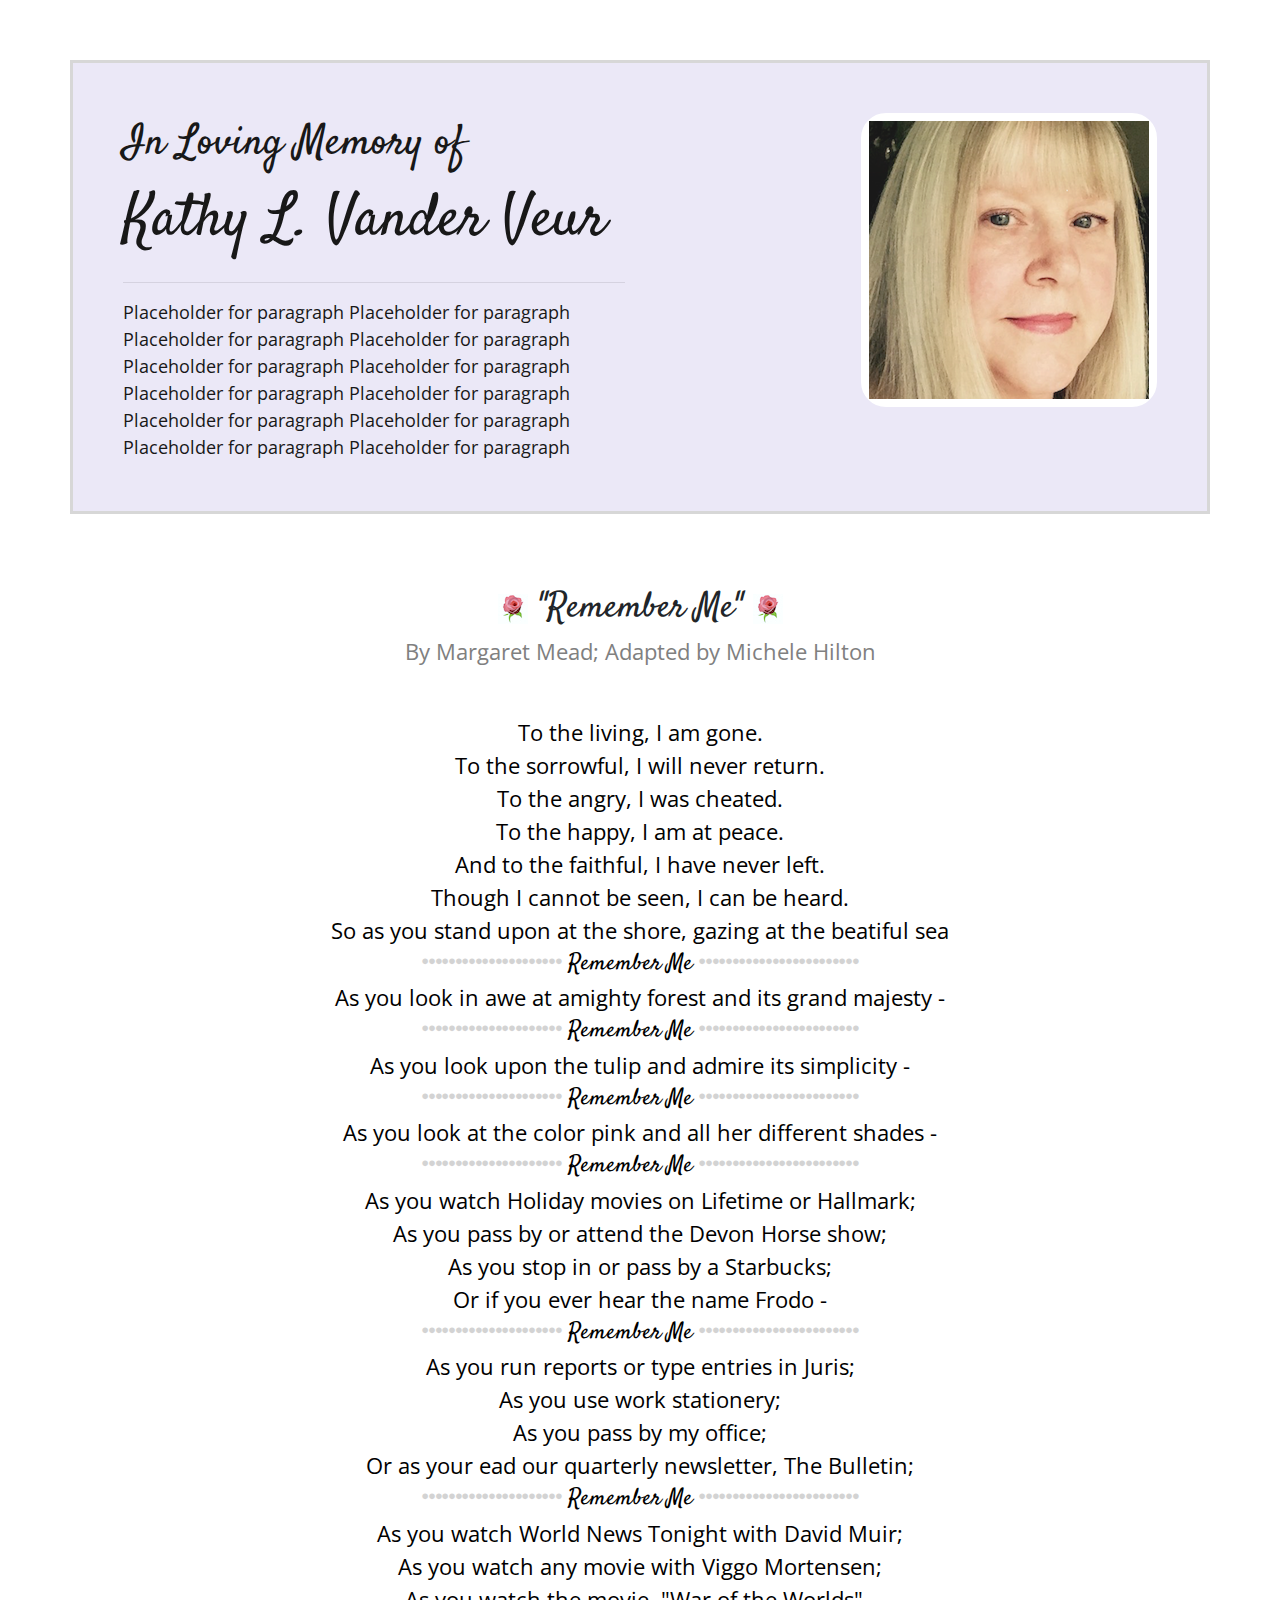
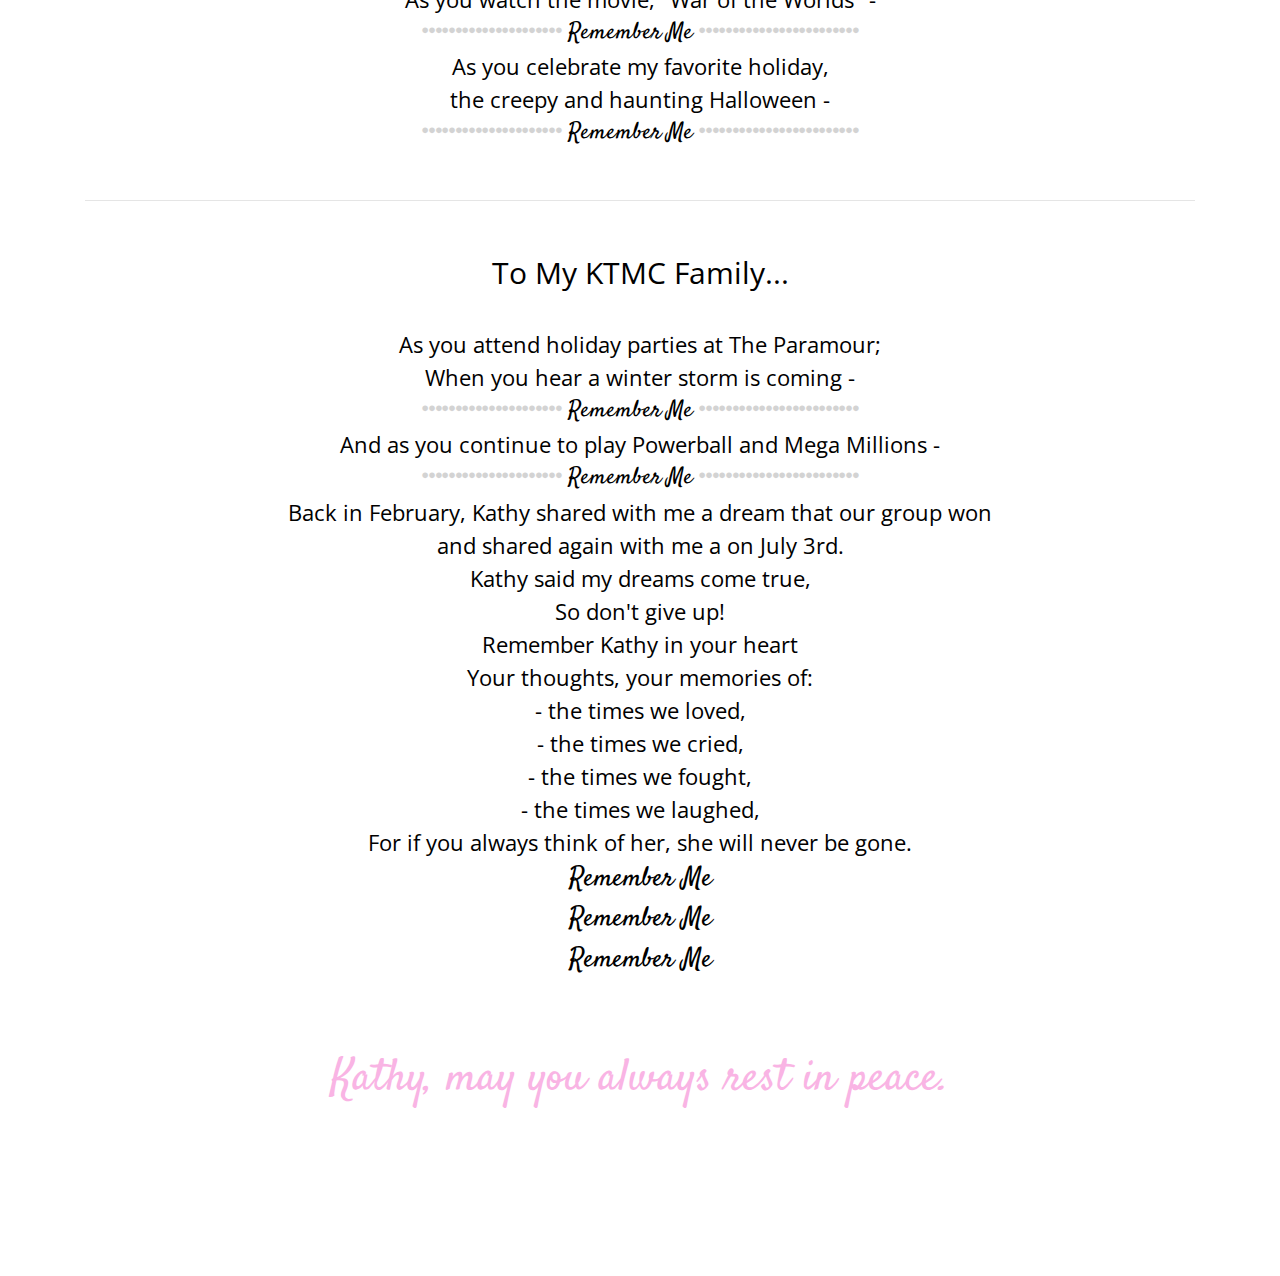
==== index.html @ 4fdae13a "memorialupdate" ====
<!DOCTYPE html>
<html lang="en">
<head>
    <meta charset="UTF-8">
    <meta name="viewport" content="width=device-width, initial-scale=1.0">
    <meta http-equiv="X-UA-Compatible" content="ie=edge">
   <!-- Bootstrap -->
   <link rel="stylesheet" href="https://maxcdn.bootstrapcdn.com/bootstrap/4.0.0/css/bootstrap.min.css">
   <!-- CSS -->
   <link rel="stylesheet" href="style.css">
   <!-- Font Awesome Icons -->
   <link rel='stylesheet' href='https://use.fontawesome.com/releases/v5.0.0/css/all.css'>
    <link rel='stylesheet' href='https://use.fontawesome.com/releases/v5.7.0/css/all.css'>
    <link rel="stylesheet" href="https://cdnjs.cloudflare.com/ajax/libs/font-awesome/4.7.0/css/font-awesome.min.css">
    <link rel='stylesheet' href='https://use.fontawesome.com/releases/v5.7.0/css/all.css' integrity='sha384-lZN37f5QGtY3VHgisS14W3ExzMWZxybE1SJSEsQp9S+oqd12jhcu+A56Ebc1zFSJ' crossorigin='anonymous'>
    <link rel='stylesheet' href='https://use.fontawesome.com/releases/v5.7.0/css/all.css' integrity='sha384-lZN37f5QGtY3VHgisS14W3ExzMWZxybE1SJSEsQp9S+oqd12jhcu+A56Ebc1zFSJ' crossorigin='anonymous'>
   <!-- Google Fonts -->
   <link href="https://fonts.googleapis.com/css?family=Caveat|Open+Sans|Open+Sans|Open+Sans+Condensed:300|Dancing+Script|Hepta+Slab|Open+Sans+Condensed:300|Roboto+Mono|Satisfy&display=swap" rel="stylesheet">
    <!-- jQuery -->
    <script src="https://cdnjs.cloudflare.com/ajax/libs/jquery/3.2.1/jquery.min.js"></script>
    <title>In Memoriam</title>
</head>

<body>

    <div class="container" id="memoriamContainer">
        <div class="row"> 
            <div class="col-lg-6">
            In Loving Memory of <div id="memName"> Kathy L. Vander Veur </div> <hr>
            <div id="memYears"> Placeholder for paragraph Placeholder for paragraph Placeholder for paragraph Placeholder for paragraph Placeholder for paragraph Placeholder for paragraph Placeholder for paragraph Placeholder for paragraph Placeholder for paragraph Placeholder for paragraph Placeholder for paragraph Placeholder for paragraph </div>
            </div>

            <div class="col-lg-6">
                <div id="imgbox">
                    <img src="KathyV.png" alt="Kathy"></div>
            </div>
        </div>
    </div> <br><br>

    <div class="container">
               <div id="memPtitle"><img src="flower3.jpg" alt="Kathy"> "Remember Me" <img src="flower3.jpg" alt="Kathy"></div>
               <div id="memAuthors">By Margaret Mead; Adapted by Michele Hilton </div><br><br>
            
        <div id="memPoem">
                To the living, I am gone.<br>
                To the sorrowful, I will never return.<br>
                To the angry, I was cheated.<br>
                To the happy, I am at peace.<br>
                And to the faithful, I have never left.<br>
                Though I cannot be seen, I can be heard.<br>
                So as you stand upon at the shore, gazing at the beatiful sea<br>
                <div id="memPtitle2"><i class="fas fa-ellipsis-h"></i><i class="fas fa-ellipsis-h"></i><i class="fas fa-ellipsis-h"></i><i class="fas fa-ellipsis-h"></i><i class="fas fa-ellipsis-h"></i><i class="fas fa-ellipsis-h"></i><i class="fas fa-ellipsis-h"></i> Remember Me <i class="fas fa-ellipsis-h"></i><i class="fas fa-ellipsis-h"></i><i class="fas fa-ellipsis-h"></i><i class="fas fa-ellipsis-h"></i><i class="fas fa-ellipsis-h"></i><i class="fas fa-ellipsis-h"></i><i class="fas fa-ellipsis-h"></i><i class="fas fa-ellipsis-h"></i></div>
                As you look in awe at amighty forest and its grand majesty - 
                <div id="memPtitle2"><i class="fas fa-ellipsis-h"></i><i class="fas fa-ellipsis-h"></i><i class="fas fa-ellipsis-h"></i><i class="fas fa-ellipsis-h"></i><i class="fas fa-ellipsis-h"></i><i class="fas fa-ellipsis-h"></i><i class="fas fa-ellipsis-h"></i> Remember Me <i class="fas fa-ellipsis-h"></i><i class="fas fa-ellipsis-h"></i><i class="fas fa-ellipsis-h"></i><i class="fas fa-ellipsis-h"></i><i class="fas fa-ellipsis-h"></i><i class="fas fa-ellipsis-h"></i><i class="fas fa-ellipsis-h"></i><i class="fas fa-ellipsis-h"></i></div>
                As you look upon the tulip and admire its simplicity -<br>
                <div id="memPtitle2"><i class="fas fa-ellipsis-h"></i><i class="fas fa-ellipsis-h"></i><i class="fas fa-ellipsis-h"></i><i class="fas fa-ellipsis-h"></i><i class="fas fa-ellipsis-h"></i><i class="fas fa-ellipsis-h"></i><i class="fas fa-ellipsis-h"></i> Remember Me <i class="fas fa-ellipsis-h"></i><i class="fas fa-ellipsis-h"></i><i class="fas fa-ellipsis-h"></i><i class="fas fa-ellipsis-h"></i><i class="fas fa-ellipsis-h"></i><i class="fas fa-ellipsis-h"></i><i class="fas fa-ellipsis-h"></i><i class="fas fa-ellipsis-h"></i></div>
                As you look at the color pink and all her different shades -<br>
                <div id="memPtitle2"><i class="fas fa-ellipsis-h"></i><i class="fas fa-ellipsis-h"></i><i class="fas fa-ellipsis-h"></i><i class="fas fa-ellipsis-h"></i><i class="fas fa-ellipsis-h"></i><i class="fas fa-ellipsis-h"></i><i class="fas fa-ellipsis-h"></i> Remember Me <i class="fas fa-ellipsis-h"></i><i class="fas fa-ellipsis-h"></i><i class="fas fa-ellipsis-h"></i><i class="fas fa-ellipsis-h"></i><i class="fas fa-ellipsis-h"></i><i class="fas fa-ellipsis-h"></i><i class="fas fa-ellipsis-h"></i><i class="fas fa-ellipsis-h"></i></div>
                As you watch Holiday movies on Lifetime or Hallmark; <br>
                As you pass by or attend the Devon Horse show; <br>
                As you stop in or pass by a Starbucks; <br>
                Or if you ever hear the name Frodo - 
                <div id="memPtitle2"><i class="fas fa-ellipsis-h"></i><i class="fas fa-ellipsis-h"></i><i class="fas fa-ellipsis-h"></i><i class="fas fa-ellipsis-h"></i><i class="fas fa-ellipsis-h"></i><i class="fas fa-ellipsis-h"></i><i class="fas fa-ellipsis-h"></i> Remember Me <i class="fas fa-ellipsis-h"></i><i class="fas fa-ellipsis-h"></i><i class="fas fa-ellipsis-h"></i><i class="fas fa-ellipsis-h"></i><i class="fas fa-ellipsis-h"></i><i class="fas fa-ellipsis-h"></i><i class="fas fa-ellipsis-h"></i><i class="fas fa-ellipsis-h"></i></div>
                As you run reports or type entries in Juris; <br>
                As you use work stationery; <br>
                As you pass by my office; <br>
                Or as your ead our quarterly newsletter, The Bulletin; <br>
                <div id="memPtitle2"><i class="fas fa-ellipsis-h"></i><i class="fas fa-ellipsis-h"></i><i class="fas fa-ellipsis-h"></i><i class="fas fa-ellipsis-h"></i><i class="fas fa-ellipsis-h"></i><i class="fas fa-ellipsis-h"></i><i class="fas fa-ellipsis-h"></i> Remember Me <i class="fas fa-ellipsis-h"></i><i class="fas fa-ellipsis-h"></i><i class="fas fa-ellipsis-h"></i><i class="fas fa-ellipsis-h"></i><i class="fas fa-ellipsis-h"></i><i class="fas fa-ellipsis-h"></i><i class="fas fa-ellipsis-h"></i><i class="fas fa-ellipsis-h"></i></div>
                As you watch World News Tonight with David Muir; <br>
                As you watch any movie with Viggo Mortensen; <br>
                As you watch the movie, "War of the Worlds" -
                <div id="memPtitle2"><i class="fas fa-ellipsis-h"></i><i class="fas fa-ellipsis-h"></i><i class="fas fa-ellipsis-h"></i><i class="fas fa-ellipsis-h"></i><i class="fas fa-ellipsis-h"></i><i class="fas fa-ellipsis-h"></i><i class="fas fa-ellipsis-h"></i> Remember Me <i class="fas fa-ellipsis-h"></i><i class="fas fa-ellipsis-h"></i><i class="fas fa-ellipsis-h"></i><i class="fas fa-ellipsis-h"></i><i class="fas fa-ellipsis-h"></i><i class="fas fa-ellipsis-h"></i><i class="fas fa-ellipsis-h"></i><i class="fas fa-ellipsis-h"></i></div>
                As you celebrate my favorite holiday, <br>
                the creepy and haunting Halloween - <br> 
                <div id="memPtitle2"><i class="fas fa-ellipsis-h"></i><i class="fas fa-ellipsis-h"></i><i class="fas fa-ellipsis-h"></i><i class="fas fa-ellipsis-h"></i><i class="fas fa-ellipsis-h"></i><i class="fas fa-ellipsis-h"></i><i class="fas fa-ellipsis-h"></i> Remember Me <i class="fas fa-ellipsis-h"></i><i class="fas fa-ellipsis-h"></i><i class="fas fa-ellipsis-h"></i><i class="fas fa-ellipsis-h"></i><i class="fas fa-ellipsis-h"></i><i class="fas fa-ellipsis-h"></i><i class="fas fa-ellipsis-h"></i><i class="fas fa-ellipsis-h"></i></div>
               <br><hr>
                 <br><div id="break">To My KTMC Family... </div><br>
                 As you attend holiday parties at The Paramour; <br>
                 When you hear a winter storm is coming - <br>
                 <div id="memPtitle2"><i class="fas fa-ellipsis-h"></i><i class="fas fa-ellipsis-h"></i><i class="fas fa-ellipsis-h"></i><i class="fas fa-ellipsis-h"></i><i class="fas fa-ellipsis-h"></i><i class="fas fa-ellipsis-h"></i><i class="fas fa-ellipsis-h"></i> Remember Me <i class="fas fa-ellipsis-h"></i><i class="fas fa-ellipsis-h"></i><i class="fas fa-ellipsis-h"></i><i class="fas fa-ellipsis-h"></i><i class="fas fa-ellipsis-h"></i><i class="fas fa-ellipsis-h"></i><i class="fas fa-ellipsis-h"></i><i class="fas fa-ellipsis-h"></i></div>
                And as you continue to play Powerball and Mega Millions - <br> 
                <div id="memPtitle2"><i class="fas fa-ellipsis-h"></i><i class="fas fa-ellipsis-h"></i><i class="fas fa-ellipsis-h"></i><i class="fas fa-ellipsis-h"></i><i class="fas fa-ellipsis-h"></i><i class="fas fa-ellipsis-h"></i><i class="fas fa-ellipsis-h"></i> Remember Me <i class="fas fa-ellipsis-h"></i><i class="fas fa-ellipsis-h"></i><i class="fas fa-ellipsis-h"></i><i class="fas fa-ellipsis-h"></i><i class="fas fa-ellipsis-h"></i><i class="fas fa-ellipsis-h"></i><i class="fas fa-ellipsis-h"></i><i class="fas fa-ellipsis-h"></i></div>
                Back in February, Kathy shared with me a dream that our group won <br>
                and shared again with me a on July 3rd. <br>
                Kathy said my dreams come true, <br>
                So don't give up! <br> 
                Remember Kathy in your heart <br> 
                Your thoughts, your memories of: <br> 
                - the times we loved, <br>
                - the times we cried, <br>
                - the times we fought, <br>
                - the times we laughed, <br> 
                For if you always think of her, she will never be gone. <br>
                <div id="memPtitle3"> Remember Me </div>
                <div id="memPtitle3"> Remember Me </div>
                <div id="memPtitle3"> Remember Me </div> <br><br>

                <div id="memPtitle4"> Kathy, may you always rest in peace. </div> <br><br>
            
                
       
            </div>
     </div>
            
        
        


    
    <br><br><br><br>
</body>
</html>
---- style.css ----
#memoriamContainer {
    font-family: 'Satisfy', cursive;
    font-size: 42px; 
    background-color: #E9E6F7;
    opacity: 0.9; 
    color: black; 
    margin-top: 60px; 
    padding: 50px; 
    border: 3px solid lightgray; 
}

#memName {
    color: black;
    font-size: 60px;  
}

#imgbox {
    float: right; 
    border: 8px solid white; 
    border-radius: 25px;
    /* transform: rotate(1deg); */
}


#memPtitle {
    font-family: 'Satisfy', cursive;
    text-align: left;
    margin-top: 20px; 
    font-size: 35px; 
    text-align: center; 
}

#memAuthors {
    font-family: 'Open Sans Condensed', sans-serif;
    font-size: 22px; 
    color: gray;
    text-align: center; 
}

#memYears {
    font-family: 'Open Sans Condensed', sans-serif;
    font-size: 18px; 
}

#memPoem {
    color: black; 
    margin: 0 auto;
    text-align: center; 
    font-size: 22px; 
    font-family: 'Open Sans Condensed', sans-serif;
}

#memPtitle2 {
    font-family: 'Satisfy', cursive;
    text-align: center;
    font-size: 23px; 
    /* margin-left: 285px;  */
}

.fa-ellipsis-h {
    color: lightgray; 
    font-size: 20px; 
}

#break {
    font-size: 30px; 
}

#memPtitle3 {
    font-family: 'Satisfy', cursive;
    text-align: center;
    font-size: 27px; 
    /* margin-left: 285px;  */
}

#memPtitle4 {
    font-family: 'Satisfy', cursive;
    text-align: center;
    font-size: 45px; 
    color: #F9B4E4; 
    /* margin-left: 285px;  */
}
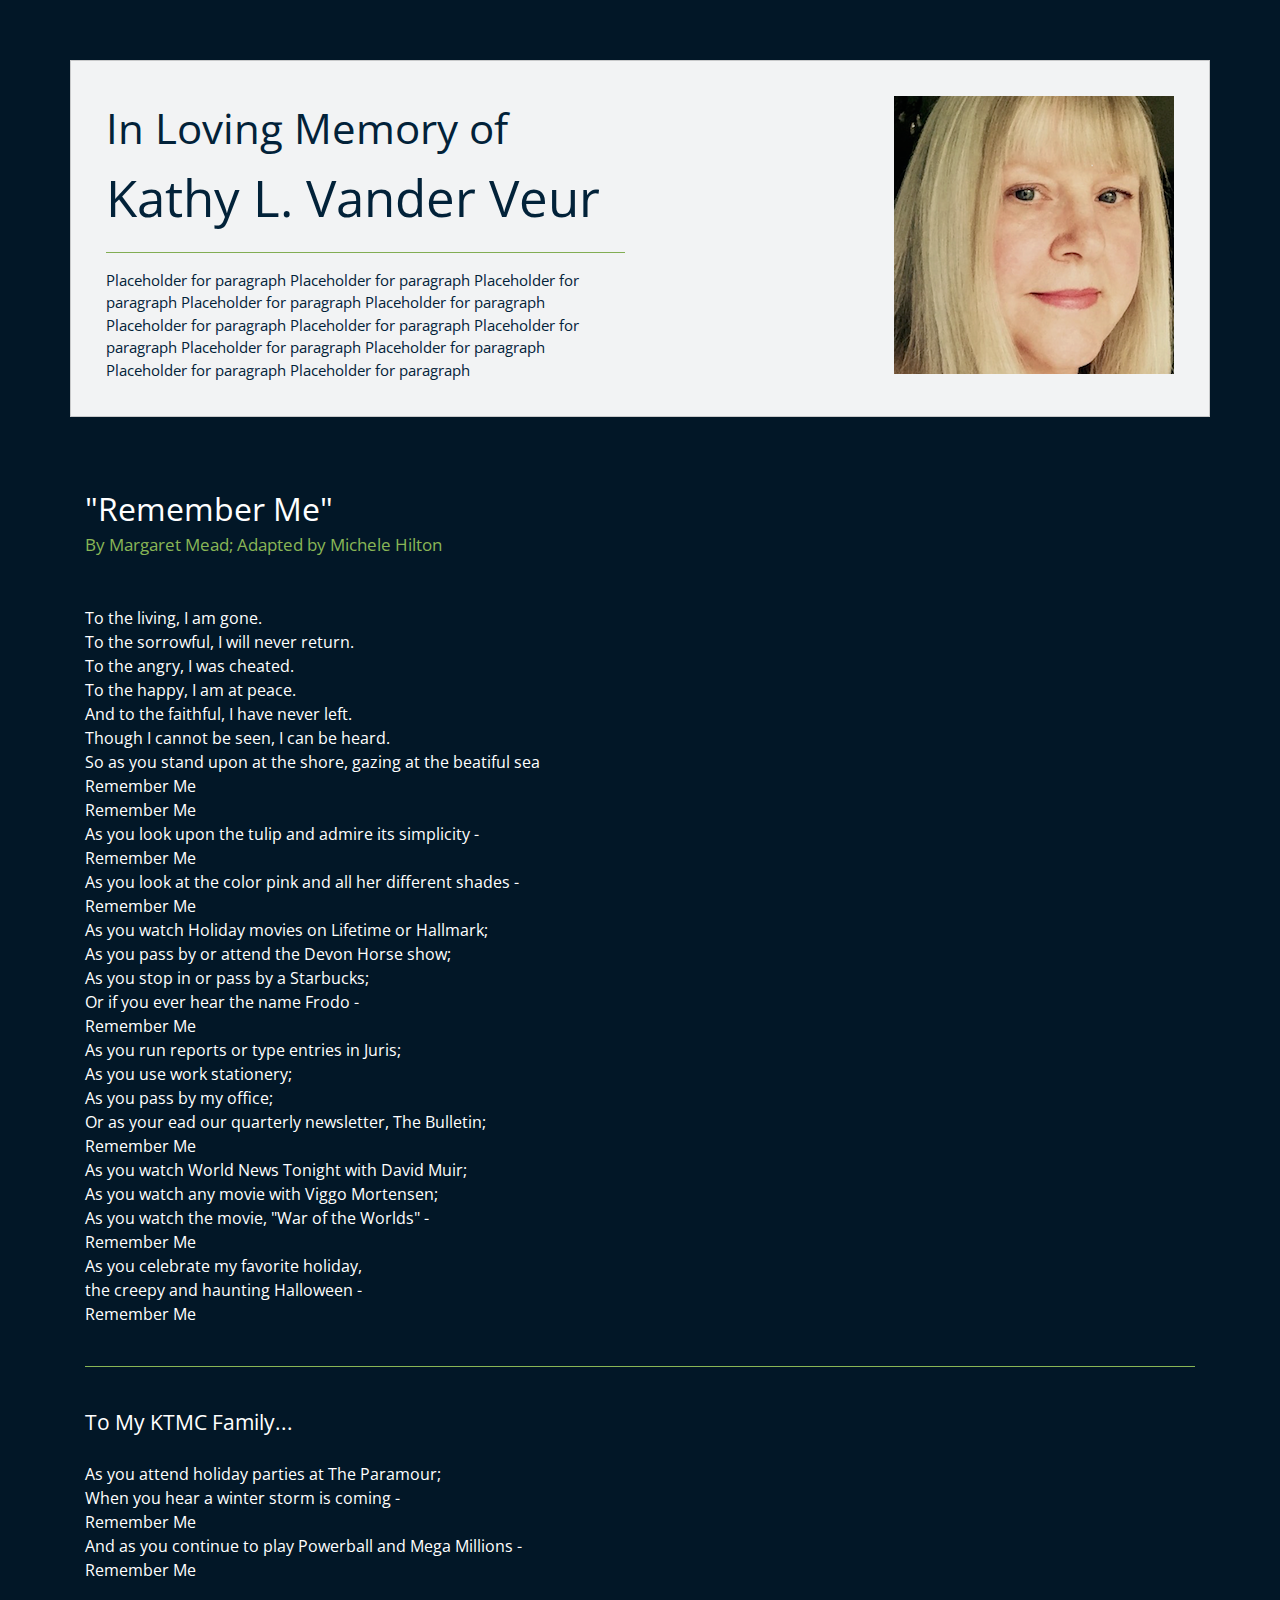
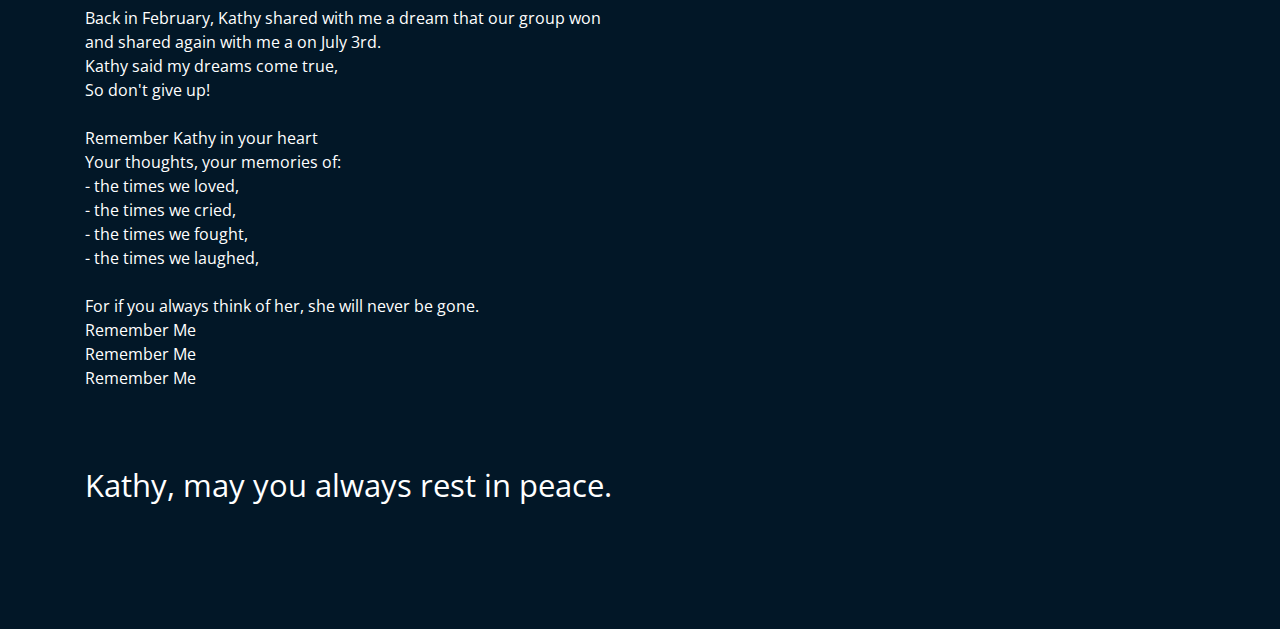
==== commit 6efd04ca: "Update index.html" ====
--- a/index.html
+++ b/index.html
@@ -38,7 +38,7 @@
     </div> <br><br>
 
     <div class="container">
-               <div id="memPtitle"><img src="flower3.jpg" alt="Kathy"> "Remember Me" <img src="flower3.jpg" alt="Kathy"></div>
+               <div id="memPtitle">"Remember Me"</div>
                <div id="memAuthors">By Margaret Mead; Adapted by Michele Hilton </div><br><br>
             
         <div id="memPoem">
@@ -49,53 +49,52 @@
                 And to the faithful, I have never left.<br>
                 Though I cannot be seen, I can be heard.<br>
                 So as you stand upon at the shore, gazing at the beatiful sea<br>
-                <div id="memPtitle2"><i class="fas fa-ellipsis-h"></i><i class="fas fa-ellipsis-h"></i><i class="fas fa-ellipsis-h"></i><i class="fas fa-ellipsis-h"></i><i class="fas fa-ellipsis-h"></i><i class="fas fa-ellipsis-h"></i><i class="fas fa-ellipsis-h"></i> Remember Me <i class="fas fa-ellipsis-h"></i><i class="fas fa-ellipsis-h"></i><i class="fas fa-ellipsis-h"></i><i class="fas fa-ellipsis-h"></i><i class="fas fa-ellipsis-h"></i><i class="fas fa-ellipsis-h"></i><i class="fas fa-ellipsis-h"></i><i class="fas fa-ellipsis-h"></i></div>
-                As you look in awe at amighty forest and its grand majesty - 
-                <div id="memPtitle2"><i class="fas fa-ellipsis-h"></i><i class="fas fa-ellipsis-h"></i><i class="fas fa-ellipsis-h"></i><i class="fas fa-ellipsis-h"></i><i class="fas fa-ellipsis-h"></i><i class="fas fa-ellipsis-h"></i><i class="fas fa-ellipsis-h"></i> Remember Me <i class="fas fa-ellipsis-h"></i><i class="fas fa-ellipsis-h"></i><i class="fas fa-ellipsis-h"></i><i class="fas fa-ellipsis-h"></i><i class="fas fa-ellipsis-h"></i><i class="fas fa-ellipsis-h"></i><i class="fas fa-ellipsis-h"></i><i class="fas fa-ellipsis-h"></i></div>
+                <div id="memPtitle2">Remember Me</div>
+                <div id="memPtitle2">Remember Me</div>
                 As you look upon the tulip and admire its simplicity -<br>
-                <div id="memPtitle2"><i class="fas fa-ellipsis-h"></i><i class="fas fa-ellipsis-h"></i><i class="fas fa-ellipsis-h"></i><i class="fas fa-ellipsis-h"></i><i class="fas fa-ellipsis-h"></i><i class="fas fa-ellipsis-h"></i><i class="fas fa-ellipsis-h"></i> Remember Me <i class="fas fa-ellipsis-h"></i><i class="fas fa-ellipsis-h"></i><i class="fas fa-ellipsis-h"></i><i class="fas fa-ellipsis-h"></i><i class="fas fa-ellipsis-h"></i><i class="fas fa-ellipsis-h"></i><i class="fas fa-ellipsis-h"></i><i class="fas fa-ellipsis-h"></i></div>
+                <div id="memPtitle2">Remember Me</div>
                 As you look at the color pink and all her different shades -<br>
-                <div id="memPtitle2"><i class="fas fa-ellipsis-h"></i><i class="fas fa-ellipsis-h"></i><i class="fas fa-ellipsis-h"></i><i class="fas fa-ellipsis-h"></i><i class="fas fa-ellipsis-h"></i><i class="fas fa-ellipsis-h"></i><i class="fas fa-ellipsis-h"></i> Remember Me <i class="fas fa-ellipsis-h"></i><i class="fas fa-ellipsis-h"></i><i class="fas fa-ellipsis-h"></i><i class="fas fa-ellipsis-h"></i><i class="fas fa-ellipsis-h"></i><i class="fas fa-ellipsis-h"></i><i class="fas fa-ellipsis-h"></i><i class="fas fa-ellipsis-h"></i></div>
+                <div id="memPtitle2">Remember Me</div>
                 As you watch Holiday movies on Lifetime or Hallmark; <br>
                 As you pass by or attend the Devon Horse show; <br>
                 As you stop in or pass by a Starbucks; <br>
                 Or if you ever hear the name Frodo - 
-                <div id="memPtitle2"><i class="fas fa-ellipsis-h"></i><i class="fas fa-ellipsis-h"></i><i class="fas fa-ellipsis-h"></i><i class="fas fa-ellipsis-h"></i><i class="fas fa-ellipsis-h"></i><i class="fas fa-ellipsis-h"></i><i class="fas fa-ellipsis-h"></i> Remember Me <i class="fas fa-ellipsis-h"></i><i class="fas fa-ellipsis-h"></i><i class="fas fa-ellipsis-h"></i><i class="fas fa-ellipsis-h"></i><i class="fas fa-ellipsis-h"></i><i class="fas fa-ellipsis-h"></i><i class="fas fa-ellipsis-h"></i><i class="fas fa-ellipsis-h"></i></div>
+                <div id="memPtitle2">Remember Me</div>
                 As you run reports or type entries in Juris; <br>
                 As you use work stationery; <br>
                 As you pass by my office; <br>
                 Or as your ead our quarterly newsletter, The Bulletin; <br>
-                <div id="memPtitle2"><i class="fas fa-ellipsis-h"></i><i class="fas fa-ellipsis-h"></i><i class="fas fa-ellipsis-h"></i><i class="fas fa-ellipsis-h"></i><i class="fas fa-ellipsis-h"></i><i class="fas fa-ellipsis-h"></i><i class="fas fa-ellipsis-h"></i> Remember Me <i class="fas fa-ellipsis-h"></i><i class="fas fa-ellipsis-h"></i><i class="fas fa-ellipsis-h"></i><i class="fas fa-ellipsis-h"></i><i class="fas fa-ellipsis-h"></i><i class="fas fa-ellipsis-h"></i><i class="fas fa-ellipsis-h"></i><i class="fas fa-ellipsis-h"></i></div>
+                <div id="memPtitle2">Remember Me</div>
                 As you watch World News Tonight with David Muir; <br>
                 As you watch any movie with Viggo Mortensen; <br>
                 As you watch the movie, "War of the Worlds" -
-                <div id="memPtitle2"><i class="fas fa-ellipsis-h"></i><i class="fas fa-ellipsis-h"></i><i class="fas fa-ellipsis-h"></i><i class="fas fa-ellipsis-h"></i><i class="fas fa-ellipsis-h"></i><i class="fas fa-ellipsis-h"></i><i class="fas fa-ellipsis-h"></i> Remember Me <i class="fas fa-ellipsis-h"></i><i class="fas fa-ellipsis-h"></i><i class="fas fa-ellipsis-h"></i><i class="fas fa-ellipsis-h"></i><i class="fas fa-ellipsis-h"></i><i class="fas fa-ellipsis-h"></i><i class="fas fa-ellipsis-h"></i><i class="fas fa-ellipsis-h"></i></div>
+                <div id="memPtitle2">Remember Me</div>
                 As you celebrate my favorite holiday, <br>
                 the creepy and haunting Halloween - <br> 
-                <div id="memPtitle2"><i class="fas fa-ellipsis-h"></i><i class="fas fa-ellipsis-h"></i><i class="fas fa-ellipsis-h"></i><i class="fas fa-ellipsis-h"></i><i class="fas fa-ellipsis-h"></i><i class="fas fa-ellipsis-h"></i><i class="fas fa-ellipsis-h"></i> Remember Me <i class="fas fa-ellipsis-h"></i><i class="fas fa-ellipsis-h"></i><i class="fas fa-ellipsis-h"></i><i class="fas fa-ellipsis-h"></i><i class="fas fa-ellipsis-h"></i><i class="fas fa-ellipsis-h"></i><i class="fas fa-ellipsis-h"></i><i class="fas fa-ellipsis-h"></i></div>
+                <div id="memPtitle2">Remember Me</div>
                <br><hr>
                  <br><div id="break">To My KTMC Family... </div><br>
                  As you attend holiday parties at The Paramour; <br>
                  When you hear a winter storm is coming - <br>
-                 <div id="memPtitle2"><i class="fas fa-ellipsis-h"></i><i class="fas fa-ellipsis-h"></i><i class="fas fa-ellipsis-h"></i><i class="fas fa-ellipsis-h"></i><i class="fas fa-ellipsis-h"></i><i class="fas fa-ellipsis-h"></i><i class="fas fa-ellipsis-h"></i> Remember Me <i class="fas fa-ellipsis-h"></i><i class="fas fa-ellipsis-h"></i><i class="fas fa-ellipsis-h"></i><i class="fas fa-ellipsis-h"></i><i class="fas fa-ellipsis-h"></i><i class="fas fa-ellipsis-h"></i><i class="fas fa-ellipsis-h"></i><i class="fas fa-ellipsis-h"></i></div>
-                And as you continue to play Powerball and Mega Millions - <br> 
-                <div id="memPtitle2"><i class="fas fa-ellipsis-h"></i><i class="fas fa-ellipsis-h"></i><i class="fas fa-ellipsis-h"></i><i class="fas fa-ellipsis-h"></i><i class="fas fa-ellipsis-h"></i><i class="fas fa-ellipsis-h"></i><i class="fas fa-ellipsis-h"></i> Remember Me <i class="fas fa-ellipsis-h"></i><i class="fas fa-ellipsis-h"></i><i class="fas fa-ellipsis-h"></i><i class="fas fa-ellipsis-h"></i><i class="fas fa-ellipsis-h"></i><i class="fas fa-ellipsis-h"></i><i class="fas fa-ellipsis-h"></i><i class="fas fa-ellipsis-h"></i></div>
+                 <div id="memPtitle2">Remember Me</div>
+                And as you continue to play Powerball and Mega Millions - <br>  
+                <div id="memPtitle2">Remember Me</div><br>
                 Back in February, Kathy shared with me a dream that our group won <br>
                 and shared again with me a on July 3rd. <br>
                 Kathy said my dreams come true, <br>
-                So don't give up! <br> 
+                So don't give up! <br><br>
                 Remember Kathy in your heart <br> 
                 Your thoughts, your memories of: <br> 
                 - the times we loved, <br>
                 - the times we cried, <br>
                 - the times we fought, <br>
-                - the times we laughed, <br> 
-                For if you always think of her, she will never be gone. <br>
-                <div id="memPtitle3"> Remember Me </div>
-                <div id="memPtitle3"> Remember Me </div>
-                <div id="memPtitle3"> Remember Me </div> <br><br>
+                - the times we laughed, <br> <br>
+                For if you always think of her, she will never be gone.<br>
+                Remember Me<br>
+                Remember Me<br>
+                Remember Me <br><br><br><br>
 
-                <div id="memPtitle4"> Kathy, may you always rest in peace. </div> <br><br>
+                <div id="memPtitle4"> Kathy, may you always rest in peace. </div> <br><br> 
             
                 
        
@@ -107,7 +106,8 @@
 
 
     
-    <br><br><br><br>
+    <br><br><br>
 </body>
 </html>
 
+
--- a/style.css
+++ b/style.css
@@ -1,59 +1,62 @@
+body {
+    background-color:#021727; 
+}
+
 #memoriamContainer {
-    font-family: 'Satisfy', cursive;
+    font-family: 'Open Sans', sans-serif, Arial;
     font-size: 42px; 
-    background-color: #E9E6F7;
-    opacity: 0.9; 
-    color: black; 
+    background-color: white;
+    opacity: 0.95;
+    color: #03233B; 
     margin-top: 60px; 
-    padding: 50px; 
-    border: 3px solid lightgray; 
+    padding: 35px; 
+    border: 1px solid lightgray; 
 }
 
 #memName {
-    color: black;
-    font-size: 60px;  
+    color: #03233B;
+    font-size: 51px;  
 }
+
+hr { background-color: #89B656; height: 1px; border: 0; }
 
 #imgbox {
     float: right; 
-    border: 8px solid white; 
-    border-radius: 25px;
     /* transform: rotate(1deg); */
 }
 
-
 #memPtitle {
-    font-family: 'Satisfy', cursive;
     text-align: left;
     margin-top: 20px; 
-    font-size: 35px; 
-    text-align: center; 
+    font-size: 32px; 
+    color: white; 
+    font-family: 'Open Sans', sans-serif, Arial;
 }
 
 #memAuthors {
-    font-family: 'Open Sans Condensed', sans-serif;
-    font-size: 22px; 
-    color: gray;
-    text-align: center; 
+    font-size: 16.5px; 
+    color: #89B656;
+    text-align: left; 
+    font-family: 'Open Sans', sans-serif, Arial;
 }
 
 #memYears {
-    font-family: 'Open Sans Condensed', sans-serif;
-    font-size: 18px; 
+    font-family: 'Open Sans', sans-serif, Arial;
+    font-size: 15px; 
 }
 
 #memPoem {
-    color: black; 
+    color: white;
     margin: 0 auto;
-    text-align: center; 
-    font-size: 22px; 
-    font-family: 'Open Sans Condensed', sans-serif;
+    text-align: left; 
+    font-size: 16px; 
+    font-family: 'Open Sans', sans-serif, Arial;
 }
 
 #memPtitle2 {
-    font-family: 'Satisfy', cursive;
-    text-align: center;
-    font-size: 23px; 
+    font-family: 'Open Sans', sans-serif, Arial;
+    text-align: left;
+    font-size: 16px; 
     /* margin-left: 285px;  */
 }
 
@@ -63,20 +66,21 @@
 }
 
 #break {
-    font-size: 30px; 
+    font-size: 21px; 
+    font-family: 'Open Sans', sans-serif, Arial;
 }
 
 #memPtitle3 {
-    font-family: 'Satisfy', cursive;
+    font-family: 'Open Sans', sans-serif, Arial;
     text-align: center;
-    font-size: 27px; 
+    font-size: 16px; 
     /* margin-left: 285px;  */
 }
 
 #memPtitle4 {
-    font-family: 'Satisfy', cursive;
-    text-align: center;
-    font-size: 45px; 
-    color: #F9B4E4; 
+    font-family: 'Open Sans', sans-serif, Arial;
+    text-align: left;
+    font-size: 31px; 
+    color: white; 
     /* margin-left: 285px;  */
-}+}
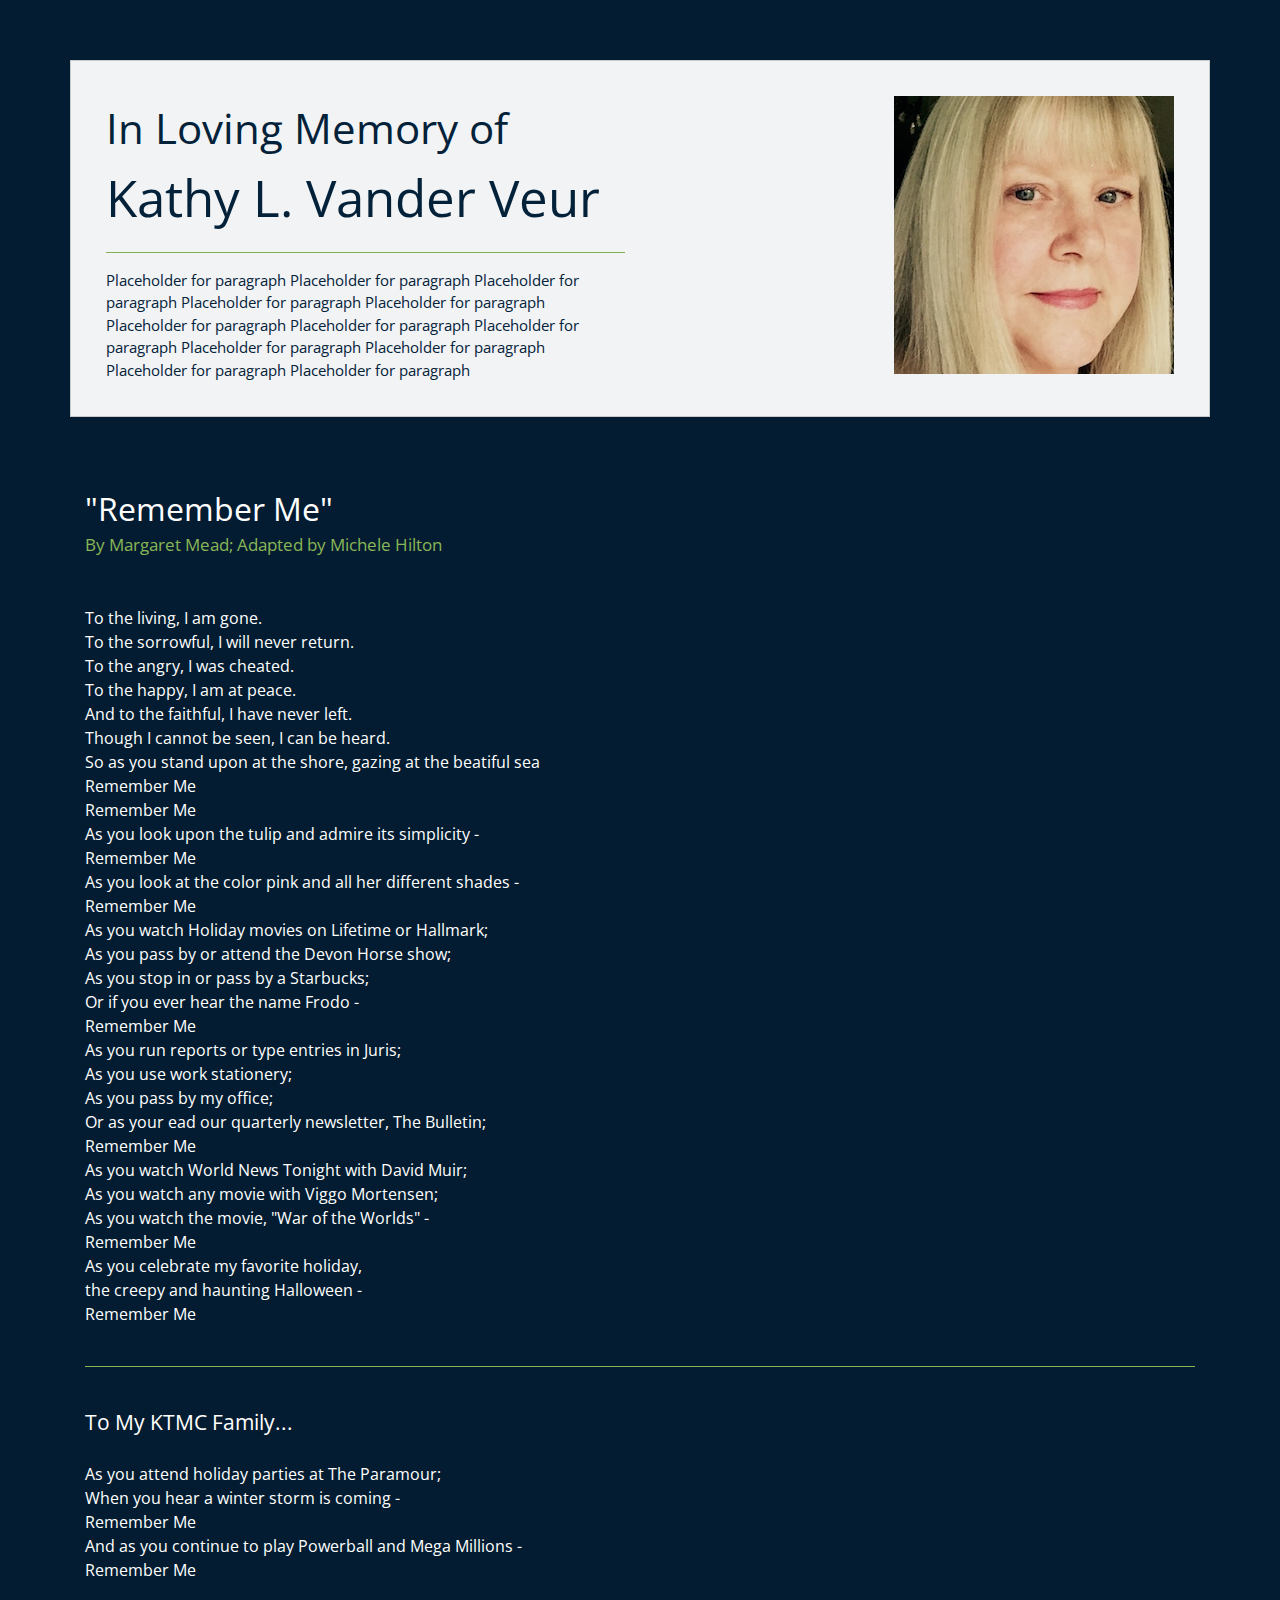
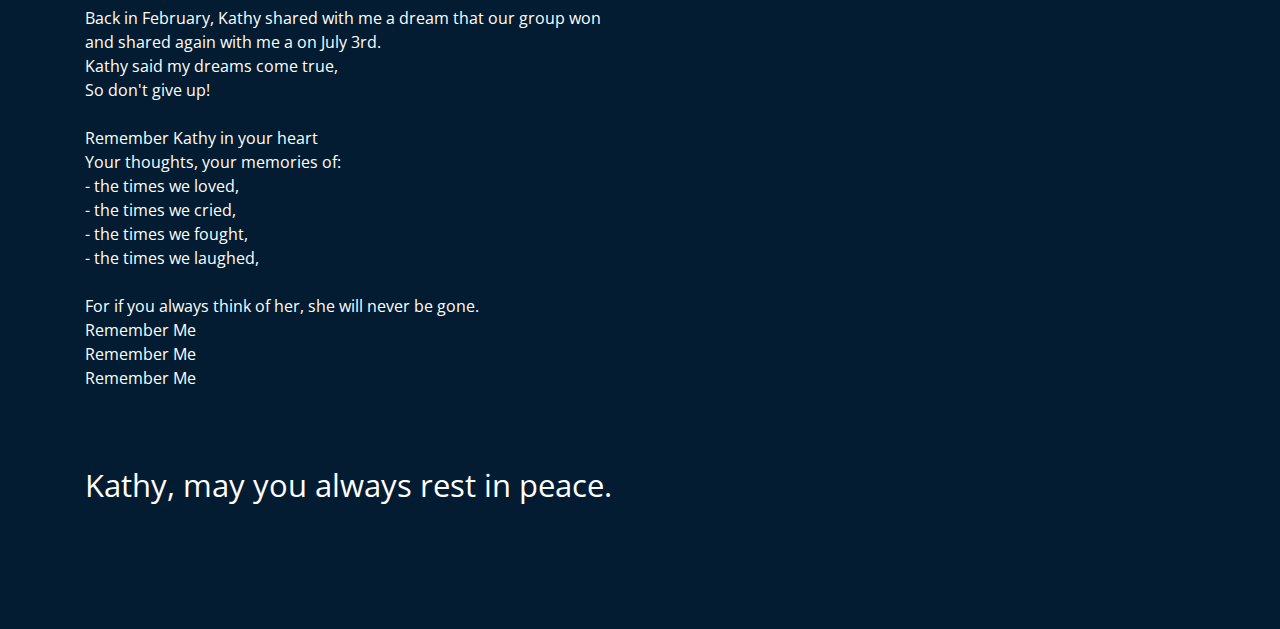
==== commit dd4def88: "Update index.html" ====
--- a/index.html
+++ b/index.html
@@ -96,8 +96,8 @@
 
                 <div id="memPtitle4"> Kathy, may you always rest in peace. </div> <br><br> 
             
-                
-       
+          
+        
             </div>
      </div>
             
@@ -111,3 +111,4 @@
 </html>
 
 
+
--- a/style.css
+++ b/style.css
@@ -1,5 +1,5 @@
 body {
-    background-color:#021727; 
+    background-color:#031C31; 
 }
 
 #memoriamContainer {
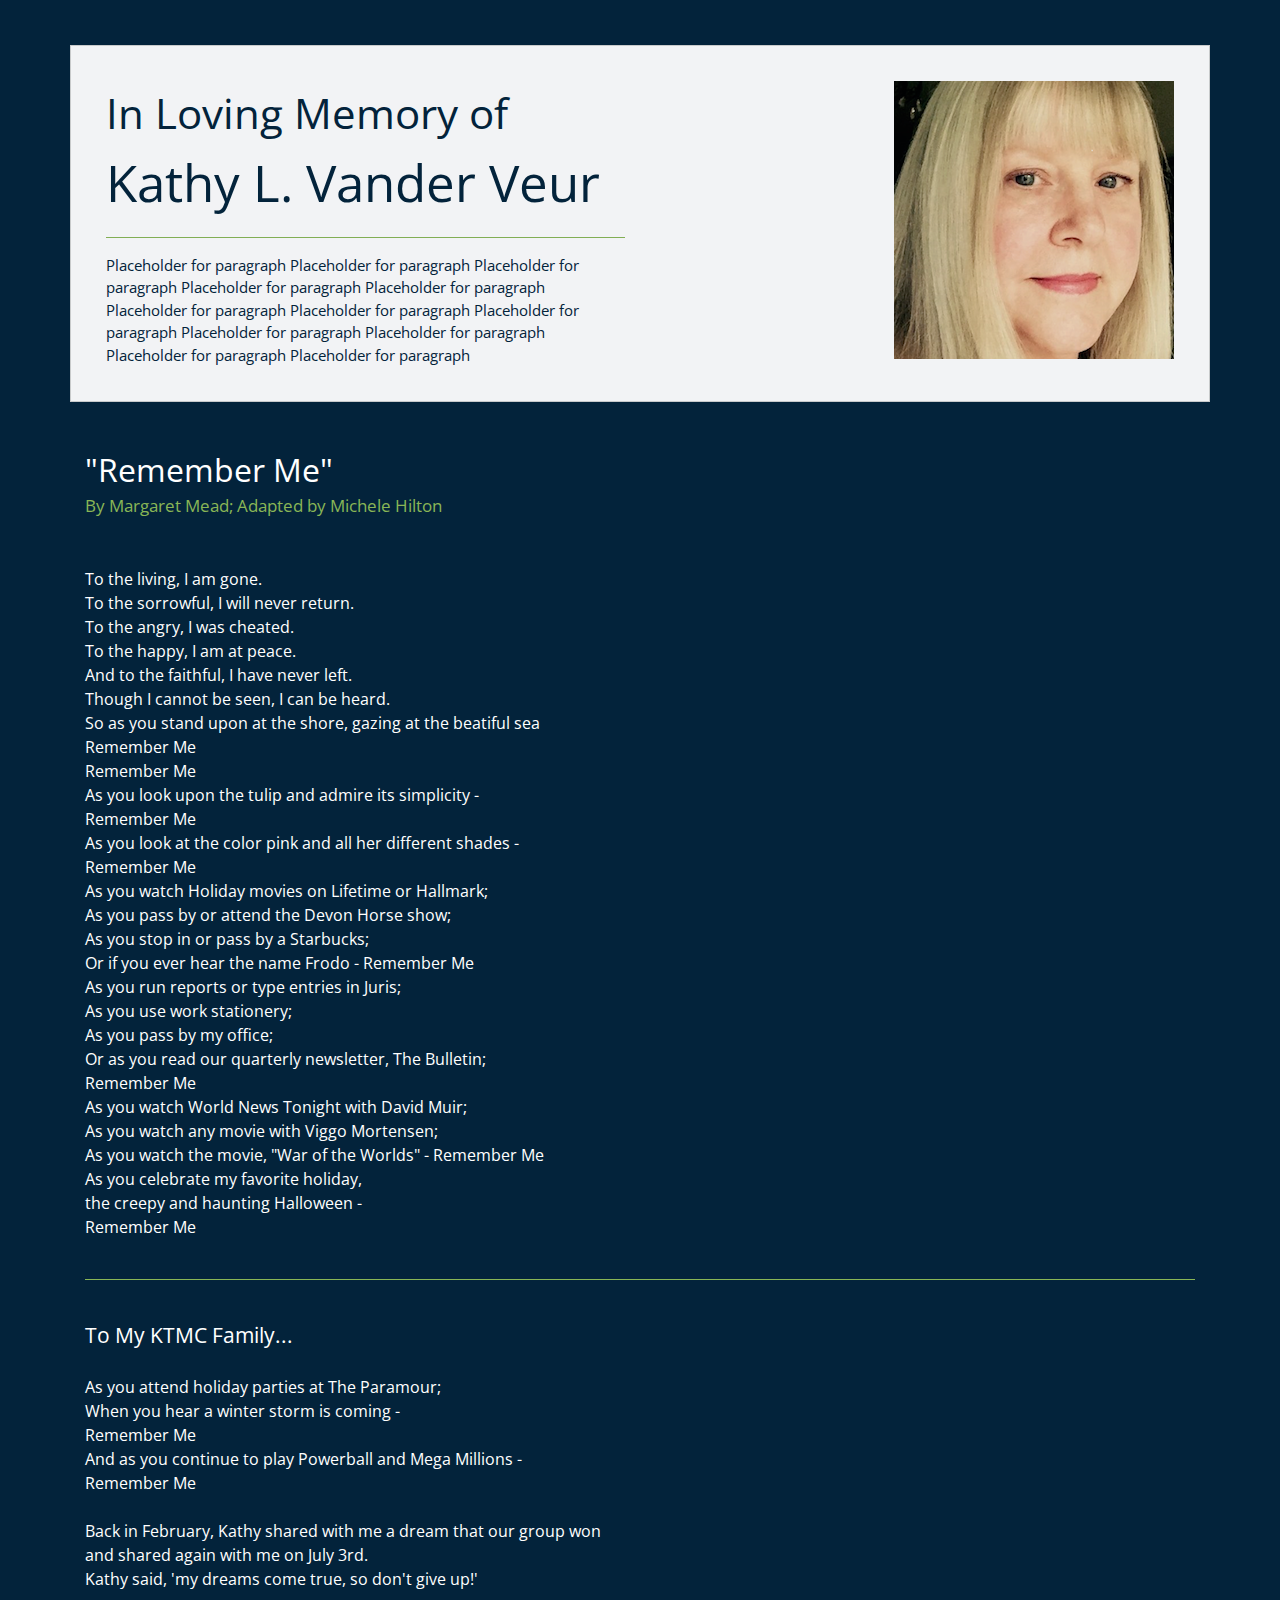
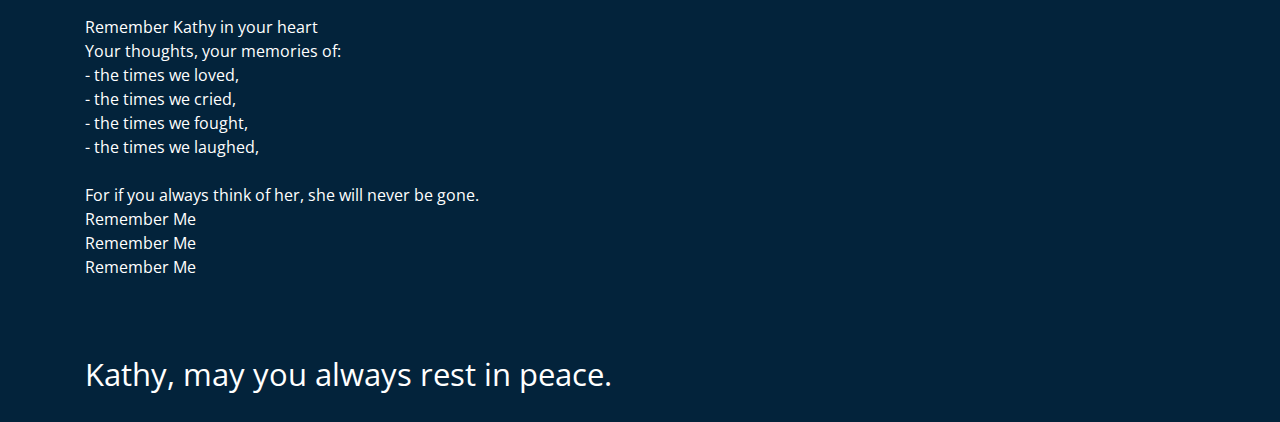
==== commit 4326b311: "Update index.html" ====
--- a/index.html
+++ b/index.html
@@ -35,7 +35,7 @@
                     <img src="KathyV.png" alt="Kathy"></div>
             </div>
         </div>
-    </div> <br><br>
+    </div> <br>
 
     <div class="container">
                <div id="memPtitle">"Remember Me"</div>
@@ -49,40 +49,39 @@
                 And to the faithful, I have never left.<br>
                 Though I cannot be seen, I can be heard.<br>
                 So as you stand upon at the shore, gazing at the beatiful sea<br>
-                <div id="memPtitle2">Remember Me</div>
-                <div id="memPtitle2">Remember Me</div>
+                Remember Me<br>
+                Remember Me<br>
                 As you look upon the tulip and admire its simplicity -<br>
-                <div id="memPtitle2">Remember Me</div>
+                Remember Me<br>
                 As you look at the color pink and all her different shades -<br>
-                <div id="memPtitle2">Remember Me</div>
+                Remember Me<br>
                 As you watch Holiday movies on Lifetime or Hallmark; <br>
                 As you pass by or attend the Devon Horse show; <br>
                 As you stop in or pass by a Starbucks; <br>
                 Or if you ever hear the name Frodo - 
-                <div id="memPtitle2">Remember Me</div>
+                Remember Me<br> 
                 As you run reports or type entries in Juris; <br>
                 As you use work stationery; <br>
                 As you pass by my office; <br>
-                Or as your ead our quarterly newsletter, The Bulletin; <br>
-                <div id="memPtitle2">Remember Me</div>
+                Or as you read our quarterly newsletter, The Bulletin; <br>
+                Remember Me<br>
                 As you watch World News Tonight with David Muir; <br>
                 As you watch any movie with Viggo Mortensen; <br>
                 As you watch the movie, "War of the Worlds" -
-                <div id="memPtitle2">Remember Me</div>
+                Remember Me<br>
                 As you celebrate my favorite holiday, <br>
                 the creepy and haunting Halloween - <br> 
-                <div id="memPtitle2">Remember Me</div>
+                Remember Me<br>
                <br><hr>
                  <br><div id="break">To My KTMC Family... </div><br>
                  As you attend holiday parties at The Paramour; <br>
                  When you hear a winter storm is coming - <br>
-                 <div id="memPtitle2">Remember Me</div>
+                 Remember Me<br>
                 And as you continue to play Powerball and Mega Millions - <br>  
-                <div id="memPtitle2">Remember Me</div><br>
+                Remember Me<br><br>
                 Back in February, Kathy shared with me a dream that our group won <br>
-                and shared again with me a on July 3rd. <br>
-                Kathy said my dreams come true, <br>
-                So don't give up! <br><br>
+                and shared again with me on July 3rd. <br>
+                Kathy said, 'my dreams come true, so don't give up!' <br><br>
                 Remember Kathy in your heart <br> 
                 Your thoughts, your memories of: <br> 
                 - the times we loved, <br>
@@ -94,21 +93,10 @@
                 Remember Me<br>
                 Remember Me <br><br><br><br>
 
-                <div id="memPtitle4"> Kathy, may you always rest in peace. </div> <br><br> 
-            
+                <div id="memPtitle4"> Kathy, may you always rest in peace. </div> <br>
           
         
             </div>
      </div>
             
-        
-        
 
-
-    
-    <br><br><br>
-</body>
-</html>
-
-
-
--- a/style.css
+++ b/style.css
@@ -1,5 +1,5 @@
 body {
-    background-color:#031C31; 
+    background-color:#03233B;
 }
 
 #memoriamContainer {
@@ -8,7 +8,7 @@
     background-color: white;
     opacity: 0.95;
     color: #03233B; 
-    margin-top: 60px; 
+    margin-top: 45px; 
     padding: 35px; 
     border: 1px solid lightgray; 
 }
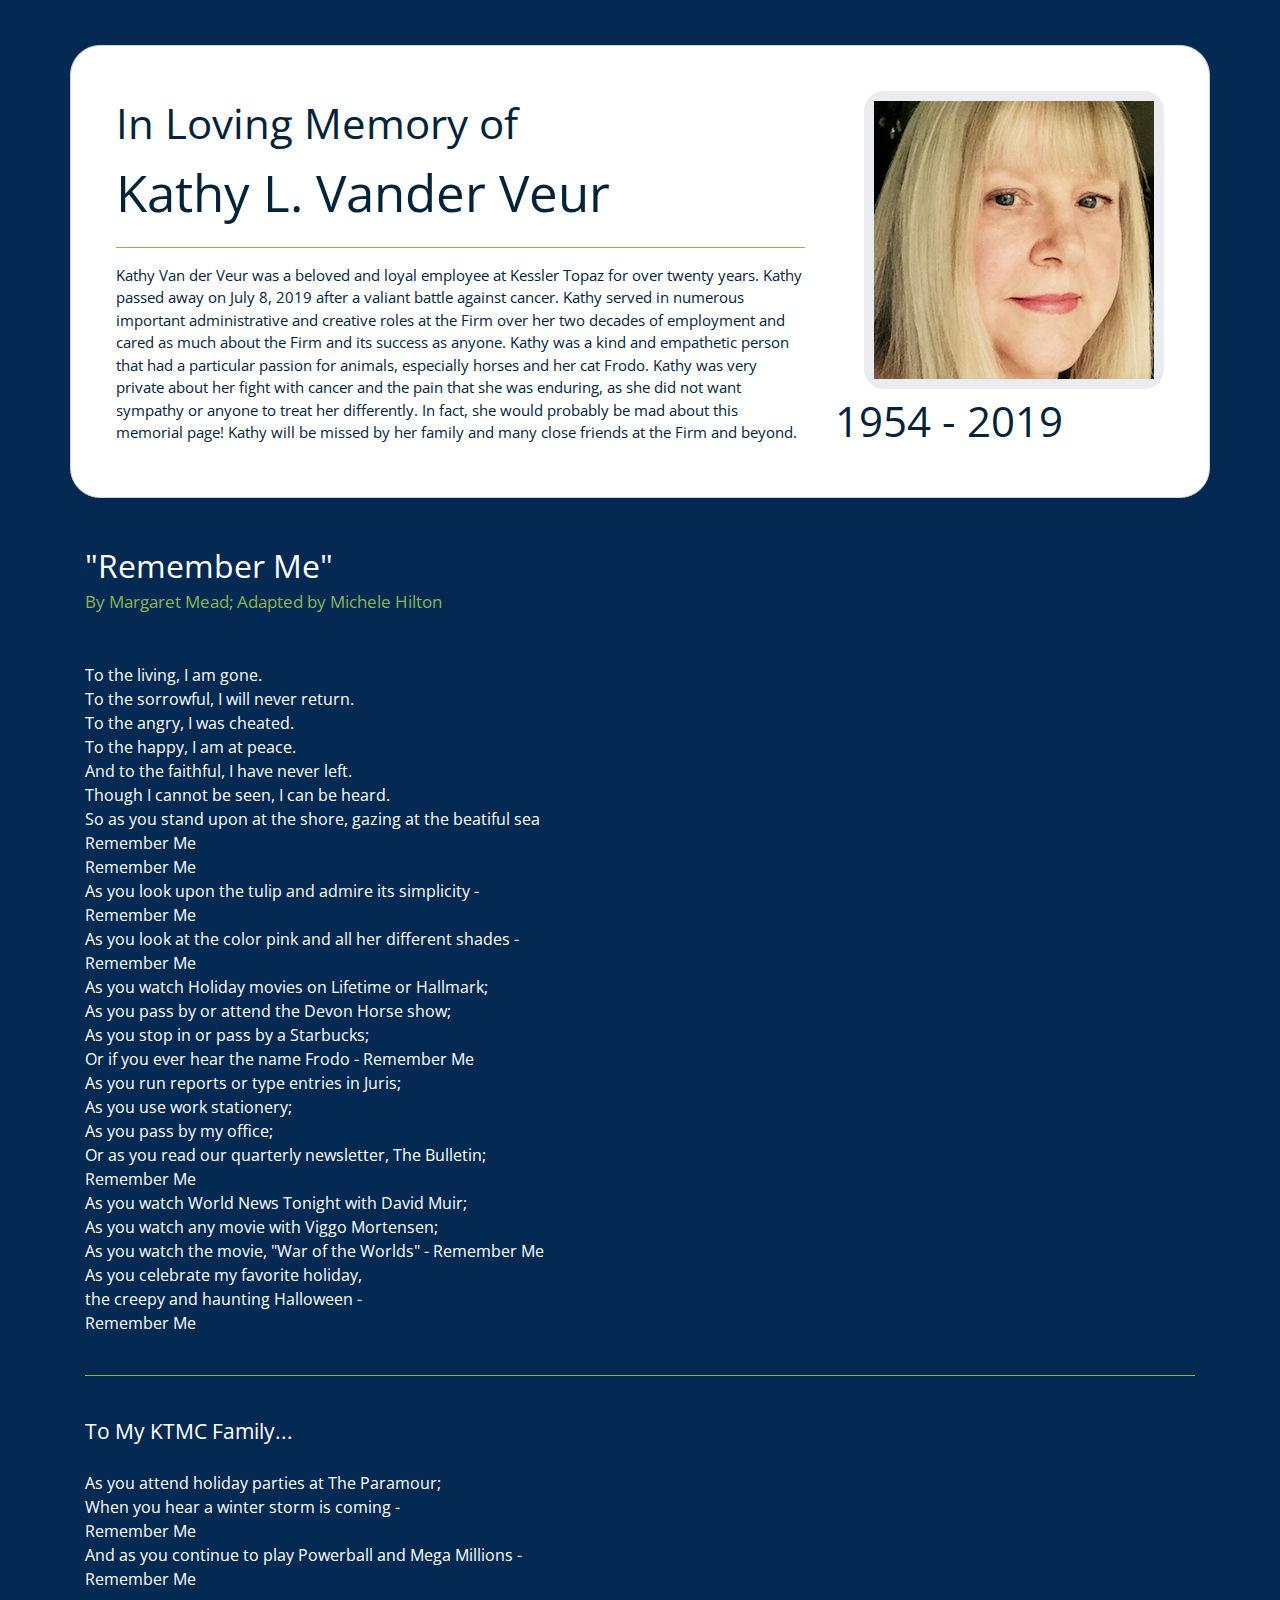
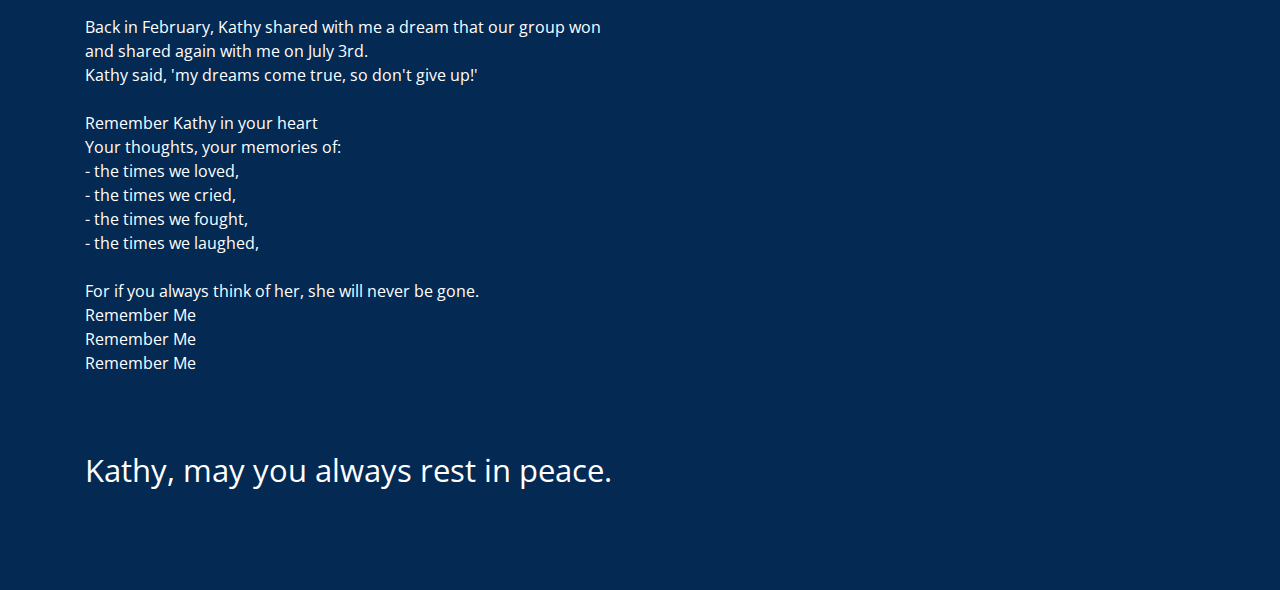
==== commit b73afe76: "Update index.html" ====
--- a/index.html
+++ b/index.html
@@ -25,14 +25,14 @@
 
     <div class="container" id="memoriamContainer">
         <div class="row"> 
-            <div class="col-lg-6">
+            <div class="col-lg-8">
             In Loving Memory of <div id="memName"> Kathy L. Vander Veur </div> <hr>
-            <div id="memYears"> Placeholder for paragraph Placeholder for paragraph Placeholder for paragraph Placeholder for paragraph Placeholder for paragraph Placeholder for paragraph Placeholder for paragraph Placeholder for paragraph Placeholder for paragraph Placeholder for paragraph Placeholder for paragraph Placeholder for paragraph </div>
+            <div id="memYears"> Kathy Van der Veur was a beloved and loyal employee at Kessler Topaz for over twenty years. Kathy passed away on July 8, 2019 after a valiant battle against cancer. Kathy served in numerous important administrative and creative roles at the Firm over her two decades of employment and cared as much about the Firm and its success as anyone. Kathy was a kind and empathetic person that had a particular passion for animals, especially horses and her cat Frodo. Kathy was very private about her fight with cancer and the pain that she was enduring, as she did not want sympathy or anyone to treat her differently. In fact, she would probably be mad about this memorial page! Kathy will be missed by her family and many close friends at the Firm and beyond. </div>
             </div>
 
-            <div class="col-lg-6">
+            <div class="col-lg-4">
                 <div id="imgbox">
-                    <img src="KathyV.png" alt="Kathy"></div>
+                    <img src="KathyV.png" alt="Kathy"></div><br> <div id="yearsTribute"> 1954 - 2019 </div>
             </div>
         </div>
     </div> <br>
@@ -99,4 +99,13 @@
             </div>
      </div>
             
+        
+        
 
+
+    
+    <br><br><br>
+</body>
+</html>
+
+
--- a/style.css
+++ b/style.css
@@ -1,16 +1,16 @@
 body {
-    background-color:#03233B;
+    background-color:#042953;
 }
 
 #memoriamContainer {
     font-family: 'Open Sans', sans-serif, Arial;
     font-size: 42px; 
     background-color: white;
-    opacity: 0.95;
     color: #03233B; 
     margin-top: 45px; 
-    padding: 35px; 
+    padding: 45px; 
     border: 1px solid lightgray; 
+    border-radius: 30px; 
 }
 
 #memName {
@@ -22,6 +22,8 @@
 
 #imgbox {
     float: right; 
+    border: 10px solid #EBECEF;
+    border-radius: 20px; 
     /* transform: rotate(1deg); */
 }
 
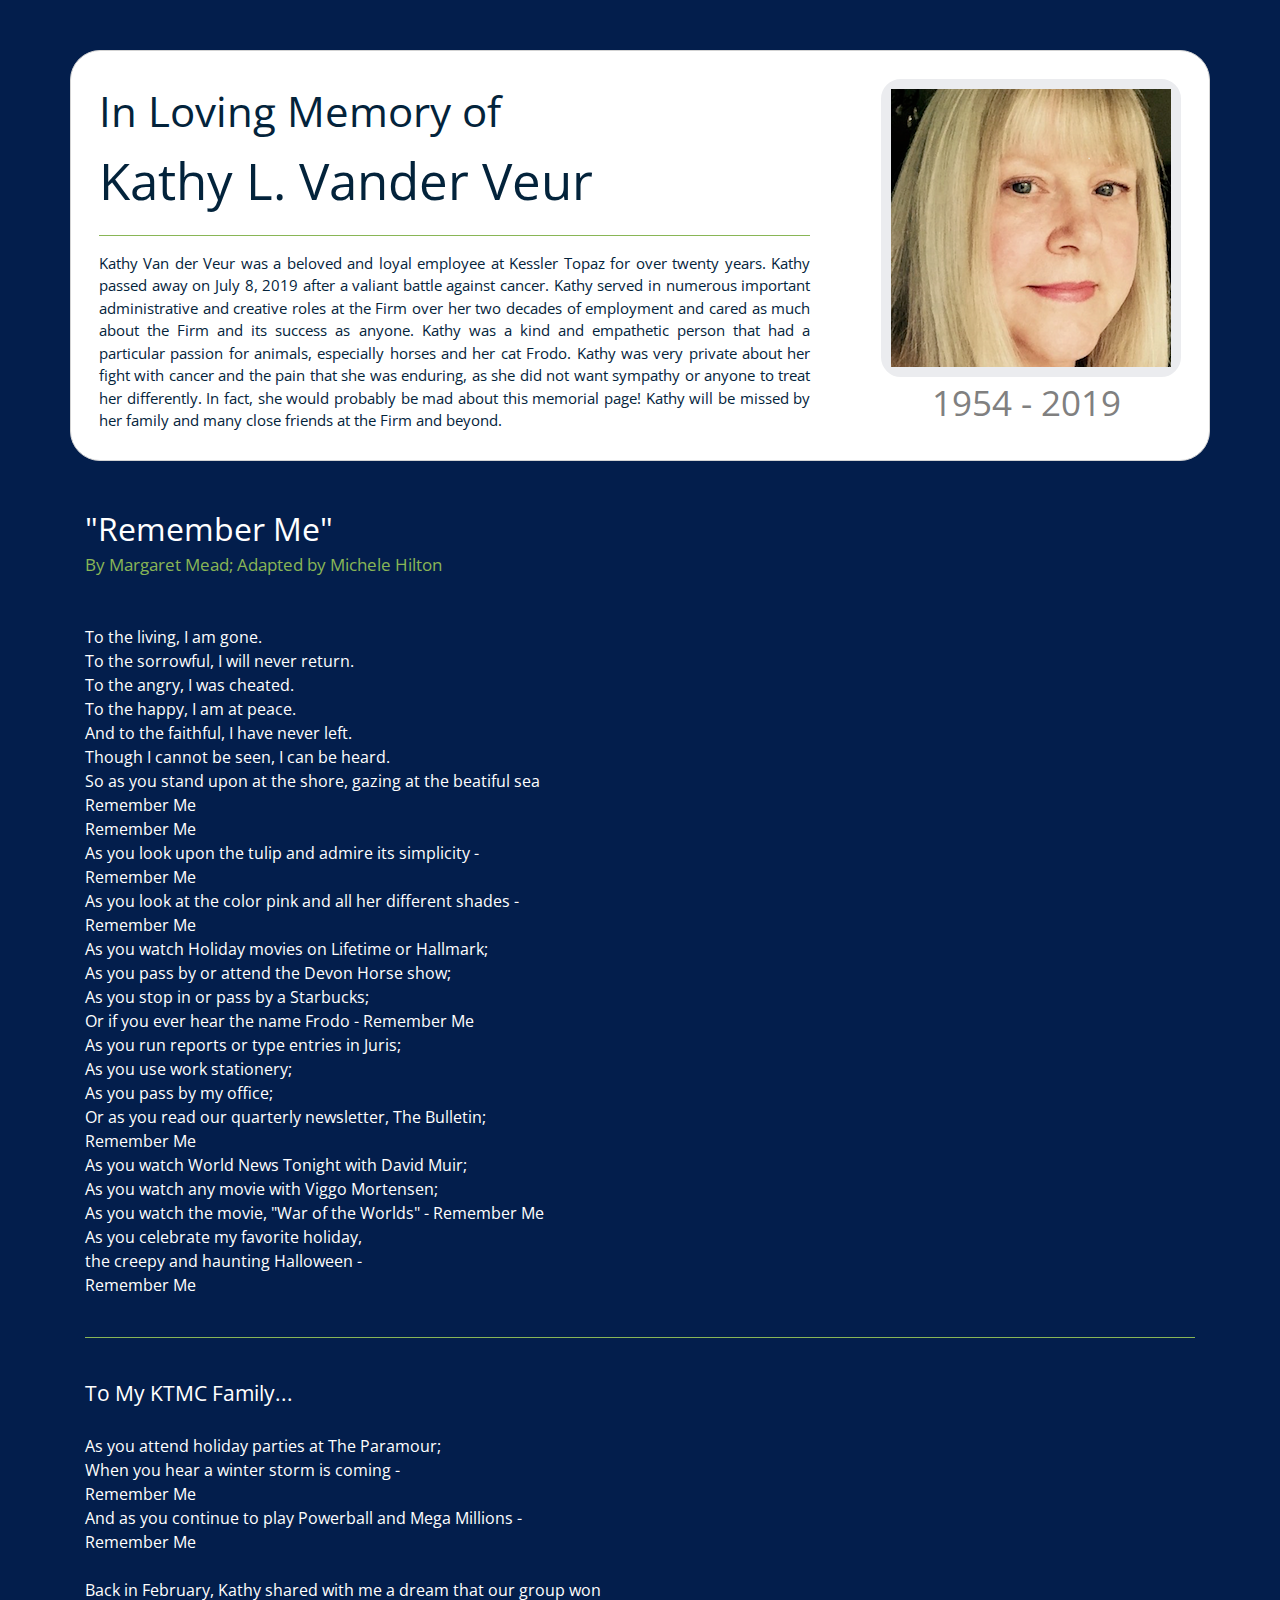
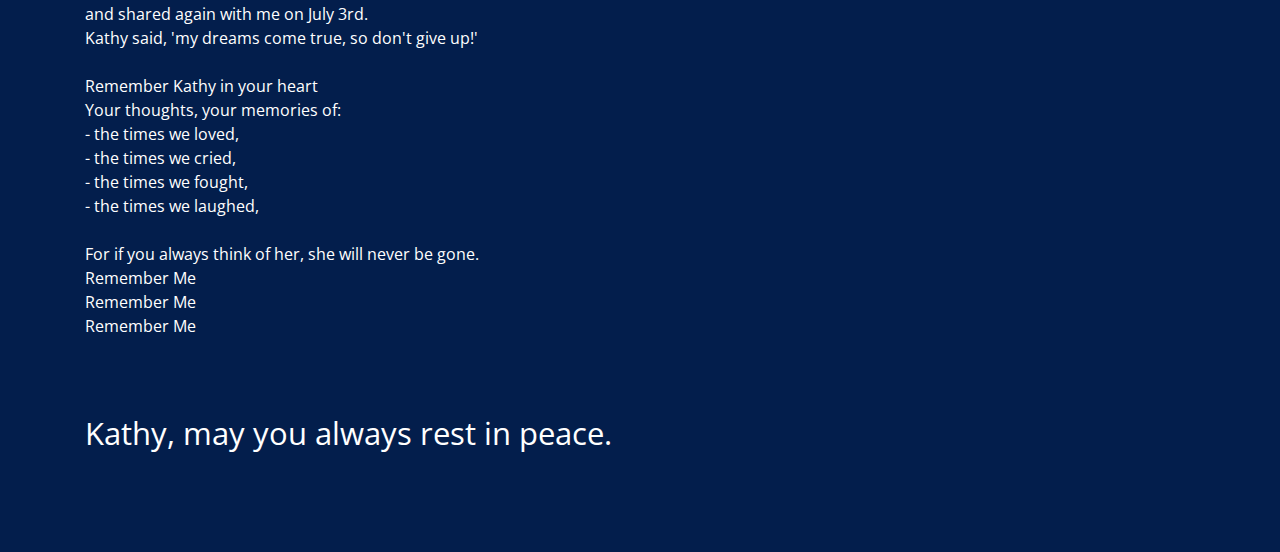
==== commit e66d51e8: "Update index.html" ====
--- a/index.html
+++ b/index.html
@@ -109,3 +109,4 @@
 </html>
 
 
+
--- a/style.css
+++ b/style.css
@@ -1,5 +1,5 @@
 body {
-    background-color:#042953;
+    background-color:#031E4C;
 }
 
 #memoriamContainer {
@@ -7,8 +7,8 @@
     font-size: 42px; 
     background-color: white;
     color: #03233B; 
-    margin-top: 45px; 
-    padding: 45px; 
+    margin-top: 50px; 
+    padding: 28px; 
     border: 1px solid lightgray; 
     border-radius: 30px; 
 }
@@ -24,7 +24,6 @@
     float: right; 
     border: 10px solid #EBECEF;
     border-radius: 20px; 
-    /* transform: rotate(1deg); */
 }
 
 #memPtitle {
@@ -45,6 +44,7 @@
 #memYears {
     font-family: 'Open Sans', sans-serif, Arial;
     font-size: 15px; 
+    text-align: justify; 
 }
 
 #memPoem {
@@ -59,7 +59,6 @@
     font-family: 'Open Sans', sans-serif, Arial;
     text-align: left;
     font-size: 16px; 
-    /* margin-left: 285px;  */
 }
 
 .fa-ellipsis-h {
@@ -76,7 +75,6 @@
     font-family: 'Open Sans', sans-serif, Arial;
     text-align: center;
     font-size: 16px; 
-    /* margin-left: 285px;  */
 }
 
 #memPtitle4 {
@@ -84,5 +82,11 @@
     text-align: left;
     font-size: 31px; 
     color: white; 
-    /* margin-left: 285px;  */
 }
+
+#yearsTribute { 
+    float: right; 
+    margin-right: 60px; 
+    color: gray; 
+    font-size: 35px; 
+}
